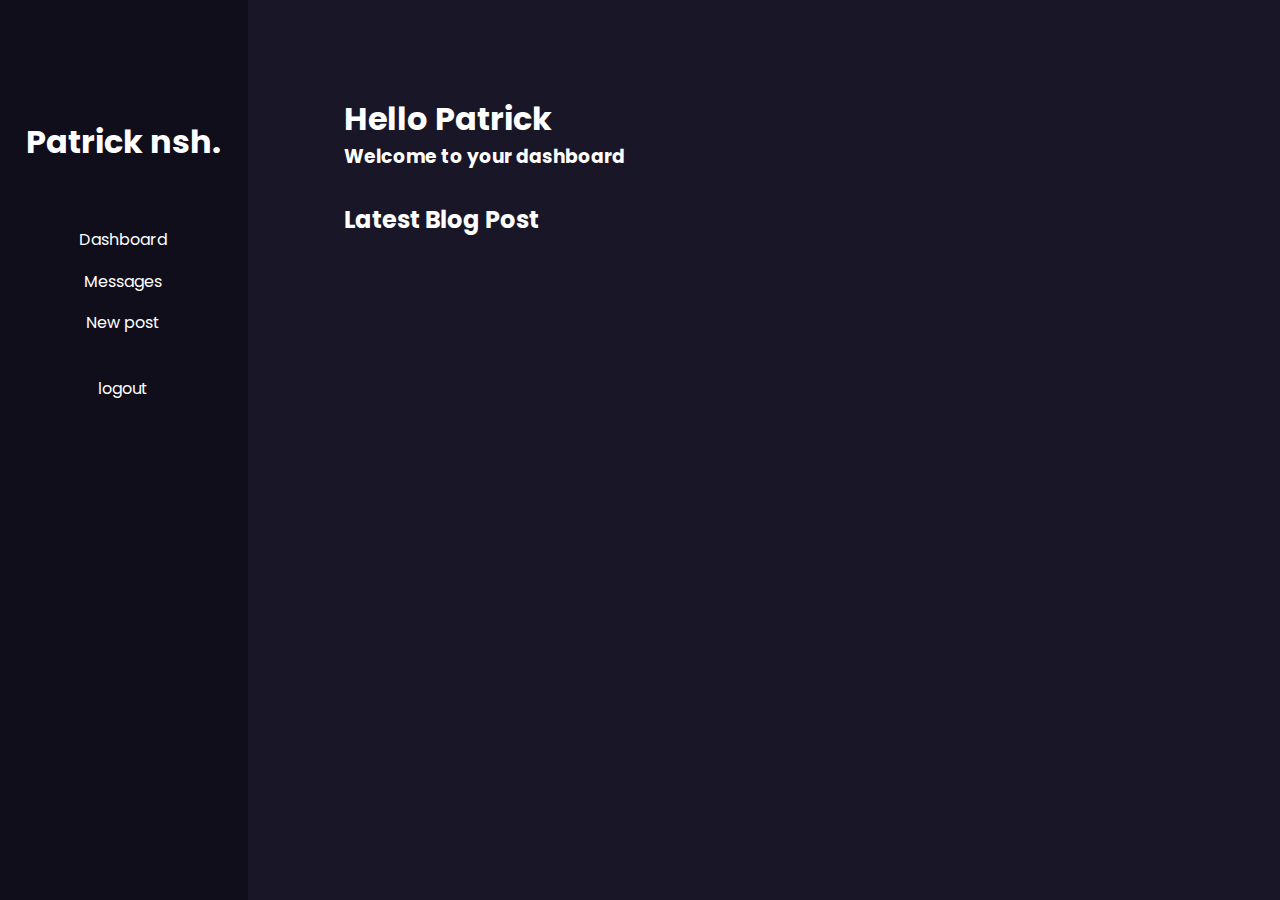
==== assets/Admin dashboard/index.html @ 70150153 "initial commit" ====
<!DOCTYPE html>
<html lang="en">
<head>
    <meta charset="UTF-8">
    <meta http-equiv="X-UA-Compatible" content="IE=edge">
    <meta name="viewport" content="width=device-width, initial-scale=1.0">
    <link rel="stylesheet" href="assets/css/styles.css">
    <title>Admin dashboard | Patrick</title>
</head>
<body>
    <div class="container">

      <div class="left">
        <div class="left-container">
            <h1 class="logo"><a href="#">Patrick nsh.</a></h1>
            <nav>
            <ul>
                <li><a href="#">Dashboard</a></li>
                <li><a href="assets/html/messages.html">Messages</a></li>
                <li><a href="assets/html/new-post.html">New post</a></li>
            </ul>

            <div class="logout-btn"><a href="../login/login.html">logout</a></div>
        </nav>
        </div>
    </div>

        <div class="right">
            <div class="right-container">
                <div class="hello-text">
                        <h1 class="hello-title">Hello Patrick</h1>
                        <h3 class="hello-subtitle">Welcome to your dashboard</h3>
                </div>
              
                      <!-- BLOG SECTIon -->
              
              <div class="blog">
                    
                    <h2 class="h2">Latest Blog Post</h2>

                    <div class="blog-card-group">

                       <!-- <div class="blog-card">
                        <div class="blog-card-banner">
                            <img src="./assets/images/portifolio-pic3.jpg"
                               alt="Adaptive Loading - Improving Web Performance on low-end devices" width="250"
                              class="blog-banner-img">
                        </div>
                    
                        <div class="blog-content-wrapper">
                            <button class="btn">Web Performance</button>
                            <h3><a href="" class="h3">Adaptive Loading - Improving Web Performance on low-end devices</a></h3>
                            <p class="blog-text">
                              Adaptive Loading: Do not just respond based on screen size, adapt based on actual device hardware.
                              Any user can have a slow experience. In a world with widely varying device capabilities, a "one-size
                              experience may not always work. Sites that delight users on high-end devices can be unusable on
                              low-end ones, particularly on median mobile and desktop hardware and in emerging markets.
                            </p>
                    
                          <div class="wrapper-flex">
                               <button class="btn btn-edit">Edit</button>
                               <button class="btn btn-delete">Delete</button>
                           </div>
                    
                         </div>
                    
                       </div>

                       <div class="blog-card">
                        <div class="blog-card-banner">
                            <img src="./assets/images/portifolio-pic3.jpg"
                               alt="Adaptive Loading - Improving Web Performance on low-end devices" width="250"
                              class="blog-banner-img">
                        </div>
                    
                        <div class="blog-content-wrapper">
                            <button class="btn">Web Performance</button>
                            <h3><a href="" class="h3">Adaptive Loading - Improving Web Performance on low-end devices</a></h3>
                            <p class="blog-text">
                              Adaptive Loading: Do not just respond based on screen size, adapt based on actual device hardware.
                              Any user can have a slow experience. In a world with widely varying device capabilities, a "one-size
                              experience may not always work. Sites that delight users on high-end devices can be unusable on
                              low-end ones, particularly on median mobile and desktop hardware and in emerging markets.
                            </p>
                    
                          <div class="wrapper-flex">
                            <button class="btn btn-edit">Edit</button>
                            <button class="btn btn-delete">Delete</button>
                           </div>
                    
                         </div>
                    
                       </div> -->
                    
              </div>
              
          
            </div> 
        </div>
    </div>
<script src="assets/js/displayPosts.js"></script>
</body>
</html>
---- assets/Admin dashboard/assets/css/styles.css ----
@import url('https://fonts.googleapis.com/css2?family=Poppins:wght@400;500;600&display=swap');

* {
    box-sizing: border-box;
    margin: 0;
    padding: 0;
}

body {
    font-family: 'Poppins', 'san-serif';
    color: #fff;
    background-color: #191627;
    line-height: 1.6;
}

h1 {
    margin: 20px 0;
}

ul {
    list-style-type: none;
}

a {
    text-decoration: none;
    color: #fff;
}

a:hover {
    color: #6E57E0;
}

.flex {
  display: flex;
  justify-content: space-between;
}

.container {
    display: grid;
    grid-template-columns: 20% 80%;
    height: 100%;
    height: 100vh;
}

.left {
  padding: 6rem 0;
  background-color: #100E1B;
  color: #fff;
  text-align: center;
  margin-left: -2rem;
}

.left-container ul {
  justify-content: space-around;
  padding: 2rem 0;
}

.left-container li {
  padding: .50rem;
  font-size: 1rem;
}

.logout-btn {
  bottom: 0;
}

.right {
    background-color: #191627;
    color: #fff;
}

.right-container {
    padding: 6rem;
}

.right-container h1 {
    line-height: .2;
    /* color: #a8a8ac; */
}

.blogs-title {
    margin: 3rem 0;
}

.right-container .hello-text {
    padding-bottom: 2rem;
}

/*- BLOG SECTION -*/

.main {
    background: #1a212d;
    padding: 5rem 0;
    width: 100%;
  }
  
  .blog .h2 {
    line-height: 1.3;
    margin-bottom: 3rem;
    text-align: center;
  }
  
  .blog-card-group { margin-bottom: 3rem; }
  
  .blog-card {
    background: #211D35;
    padding: 10px;
    margin-bottom: 1rem;
    border-radius: 10px;
    box-shadow: 0 10px 10px hsla(0, 0%, 0%, 0.05);
    transition: 0.25s ease;
  }
  
  .blog-card:hover {
    transform: translateY(-2px);
    box-shadow: 0 10px 10px hsla(0, 0%, 0%, 0.1);
  }
  
  .blog-card-banner { display: none; }
  
  .blog-content-wrapper { padding: 10px 5px; }
  

  .btn {
    background: #413A67;
    border: none;
    color: #fff;
    font-weight: 600;
    padding: 0.25rem 1rem;
    border-radius: 5px;
    margin-bottom: 1rem;
  }
  
  .btn:hover {
    background: inherit;
    border: 1px solid #fff;
    color: #6E57E0;
  }

  .btn-edit, .btn-delete{
      padding: .5rem 5rem;
  }

  .btn-edit {
      background-color: #cc7421;
  }

  .btn-delete {
    background-color: #db3737;
}
  
  
  .blog-card .h3 {
    line-height: 1.4;
    margin-bottom: 1rem;
  }
  
  .blog-card .h3:hover {
    text-decoration: underline;
    text-decoration-thickness: 2px;
  }
  
  .blog-text,
  .profile-wrapper { display: none; }
  
  .blog .wrapper {
    display:         flex;
    justify-content: space-between;
    align-items:     center;
    flex-wrap:       wrap;
    gap: 15px;
  }
  
  
  .blog .text-sm {
    display:     flex;
    align-items: center;
    gap: 5px;
  }
  
  .blog .separator {
    margin: 0 3px; /* fallback for margin-inline */
    width:  3px;
    height: 3px;
    border-radius: 3px;
  }
  
  .blog ion-icon { --ionicon-stroke-width: 50px; }
  

  /* MESSAGE STYLES */
.message-card {
    background: #211D35;
    width: 700px;
    padding: 10px;
    margin: 3rem 8rem;
    border-radius: 10px;
    box-shadow: 0 10px 10px hsla(0, 0%, 0%, 0.05);
    transition: 0.25s ease;
  }

  .messages-heading {
      padding: 2rem 8rem;
      border-bottom: 2px solid #fff;
  }
  
  .message-content {
    margin: 20px;
  }


  /* NEW POST STYLES */
  .contact__form {
    width: 80%;
}

.contact__content {
    width: 800px;
    background-color: #211D35;
    border-radius: .5rem;
    padding: .75rem 1rem .25rem;
    text-align: center;
    margin: 1rem auto;
}

.new-post--heading {
    padding: 2rem 5rem;
    border-bottom: 2px solid #fff;
    margin-bottom: 3rem;
}

.contact__label {
    font-weight: bold;
    color: white;
}

.contact__input {
    width: 100%;
    text-align: center;
    background-color: #211D35;
    color: white;
    border: none;
    outline: none;
    padding: .25rem .5rem .5rem 0;
}

.contact__content button {
    background-color: #6E57E0;
    border: none;
}

.submit__btn {
    background-color: #6E57E0;
    /* width: 500px; */
    padding: .8rem 8rem;
    border-radius: 2rem;
    color: white;
    border: none;
}

@media (max-width: 698px) {
    .container {
        grid-template-columns: 100%;
    }

    .right {
        text-align: center;
        height: 100vh;
    }

    .left {
        height: 22vh;
        padding: .2rem;
    }

    .left-container {
        display: grid;
        text-align: center;
    }

    .left-container ul {
        display: flex;
        justify-content: space-around;
        padding: 0;
    }

    .left-container li {
        /* padding: 1rem .75rem; */
        font-weight: bold;
    }

    .right-container {
        padding: 0;
    }

    .btn-edit, .btn-delete {
      padding: .5rem 3rem;
    }

    .wrapper-flex {
      padding: 1rem 3rem;
      display: flex;
      justify-content: space-between;
    }

    /* NEW POST MEDIA QUERIES */
    .contact__form {
        width: 100%;
    }

    .contact__content {
        width: auto;
        margin: 1rem;
    }


    /* MESSAGES MEDIA QUERIES */
    .message-card {
        width: auto;
        margin: 1rem;
      }

      .messages-heading {
          width: auto;
          font-size: 1rem;
          line-height: 1.4;
      }
}


/*- MEDIA QUERIES -*/

/**
 * responsive for larger than 550px screen
 */

 @media (min-width: 550px) {

    :root {

  /*typography  */
  
      --fs-base: 0.90rem;
  
    }
  
  
    /* BLOG */
  
    .blog-card {
      display: grid;
      grid-template-columns: 3fr 4fr;
      gap: 20px;
    }
  
    .blog-card-banner {
      display: block;
      overflow: hidden;
      border-radius: 5px;
    }
  
    .blog-banner-img {
      width:  100%;
      height: 100%;
      object-fit: cover;
    }
  
  }
  
  /* responsive for larger than 650px screen */
 @media (min-width: 650px) {
  
    :root {
  
      /* typography */
      --fs-1: 2.25rem;
  
    }

    /* REUSED STYLE  */
  
    .container { padding: 0 30px; }
  
    /* HEADER  */
  
    .navbar { padding: 30px 0; }
  
    /* BLOG */
  
    .blog .h2 {
      position: relative;
      text-align: left;
    }
  
    .blog .h2::before {
      content: '';
      position: absolute;
      top:  0;
      left: 0;
      background: var(--action-primary);
      width:  5px;
      height: 100%;
      border-radius: 5px;
    }
  
    .blog-text,
    .profile-wrapper { display: block; }
  
    .blog-text {
      color: var(--foreground-secondary);
      font-size: var(--fs-4);
      display: -webkit-box;
      line-clamp: 3;
      -webkit-line-clamp: 3;
      -webkit-box-orient: vertical;
      overflow: hidden;
      margin-bottom: 1rem;
    }
  
    .blog .wrapper-flex {
      display:         flex;
      justify-content: start;
      align-items:     center;
      gap: 10px;
    }
  
    .blog .wrapper {
      flex-direction: column;
      align-items: start;
      gap: 0;
    }
  
  
  }
  
  
  /* responsive for larger than 768px screen */
  
  @media (min-width: 768px) {
    /* REUSED STYLE  */
  
    .container { max-width: 800px; }
  
  }
  
  
  /* responsive for larger than 1024px screen */
  @media (min-width: 1024px) {
  
    :root {
  
      /** typography  */
      --fs-base: 1rem;
      --fs-1: 3rem;
  
    }
  
    /* REUSED STYLE */
  
    .container { max-width: 1150px; }
  
    /* HEADER */
  
    header .btn-group { display: none; }
  
    header .flex-wrapper {
      display: flex;
      gap: 30px;
    }
  
    .desktop-nav {
      display:     flex;
      align-items: center;
      gap: 30px;
    }
  
    /* MAIN  */
  
    .main .container {
      display: grid;
      grid-template-columns: 5fr 2fr;
      gap: 60px;
    }
  
  }
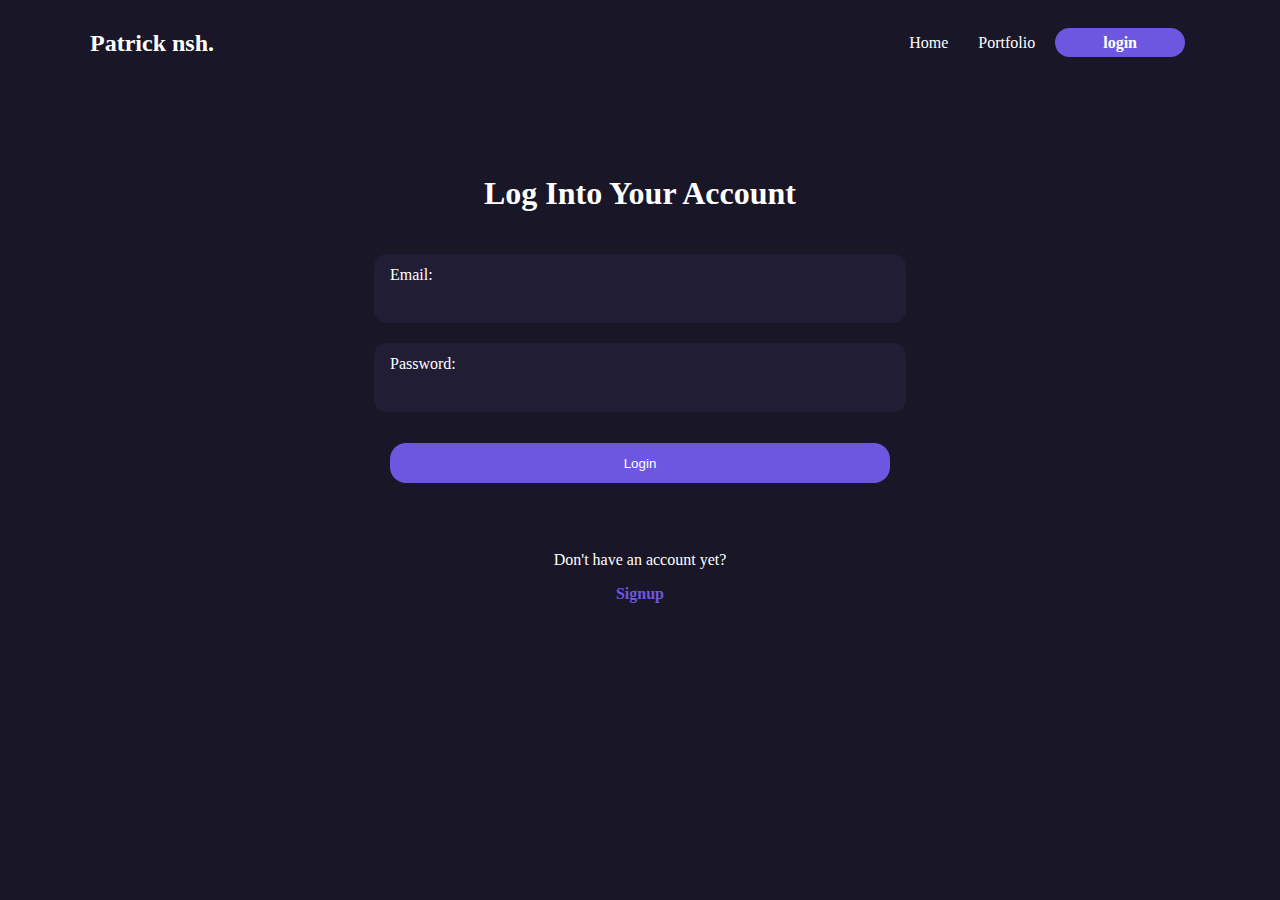
==== commit 2d99e13f: "all crud working on posts and queries" ====
--- a/assets/Admin dashboard/index.html
+++ b/assets/Admin dashboard/index.html
@@ -20,7 +20,7 @@
                 <li><a href="assets/html/new-post.html">New post</a></li>
             </ul>
 
-            <div class="logout-btn"><a href="../login/login.html">logout</a></div>
+            <div class="logout-btn"><a href="#" class="button" id="logout-btn">Logout</a></div>
         </nav>
         </div>
     </div>
@@ -39,60 +39,8 @@
                     <h2 class="h2">Latest Blog Post</h2>
 
                     <div class="blog-card-group">
-
-                       <!-- <div class="blog-card">
-                        <div class="blog-card-banner">
-                            <img src="./assets/images/portifolio-pic3.jpg"
-                               alt="Adaptive Loading - Improving Web Performance on low-end devices" width="250"
-                              class="blog-banner-img">
-                        </div>
-                    
-                        <div class="blog-content-wrapper">
-                            <button class="btn">Web Performance</button>
-                            <h3><a href="" class="h3">Adaptive Loading - Improving Web Performance on low-end devices</a></h3>
-                            <p class="blog-text">
-                              Adaptive Loading: Do not just respond based on screen size, adapt based on actual device hardware.
-                              Any user can have a slow experience. In a world with widely varying device capabilities, a "one-size
-                              experience may not always work. Sites that delight users on high-end devices can be unusable on
-                              low-end ones, particularly on median mobile and desktop hardware and in emerging markets.
-                            </p>
-                    
-                          <div class="wrapper-flex">
-                               <button class="btn btn-edit">Edit</button>
-                               <button class="btn btn-delete">Delete</button>
-                           </div>
-                    
-                         </div>
-                    
-                       </div>
-
-                       <div class="blog-card">
-                        <div class="blog-card-banner">
-                            <img src="./assets/images/portifolio-pic3.jpg"
-                               alt="Adaptive Loading - Improving Web Performance on low-end devices" width="250"
-                              class="blog-banner-img">
-                        </div>
-                    
-                        <div class="blog-content-wrapper">
-                            <button class="btn">Web Performance</button>
-                            <h3><a href="" class="h3">Adaptive Loading - Improving Web Performance on low-end devices</a></h3>
-                            <p class="blog-text">
-                              Adaptive Loading: Do not just respond based on screen size, adapt based on actual device hardware.
-                              Any user can have a slow experience. In a world with widely varying device capabilities, a "one-size
-                              experience may not always work. Sites that delight users on high-end devices can be unusable on
-                              low-end ones, particularly on median mobile and desktop hardware and in emerging markets.
-                            </p>
-                    
-                          <div class="wrapper-flex">
-                            <button class="btn btn-edit">Edit</button>
-                            <button class="btn btn-delete">Delete</button>
-                           </div>
-                    
-                         </div>
-                    
-                       </div> -->
-                    
-              </div>
+ 
+                   </div>
               
           
             </div> 
